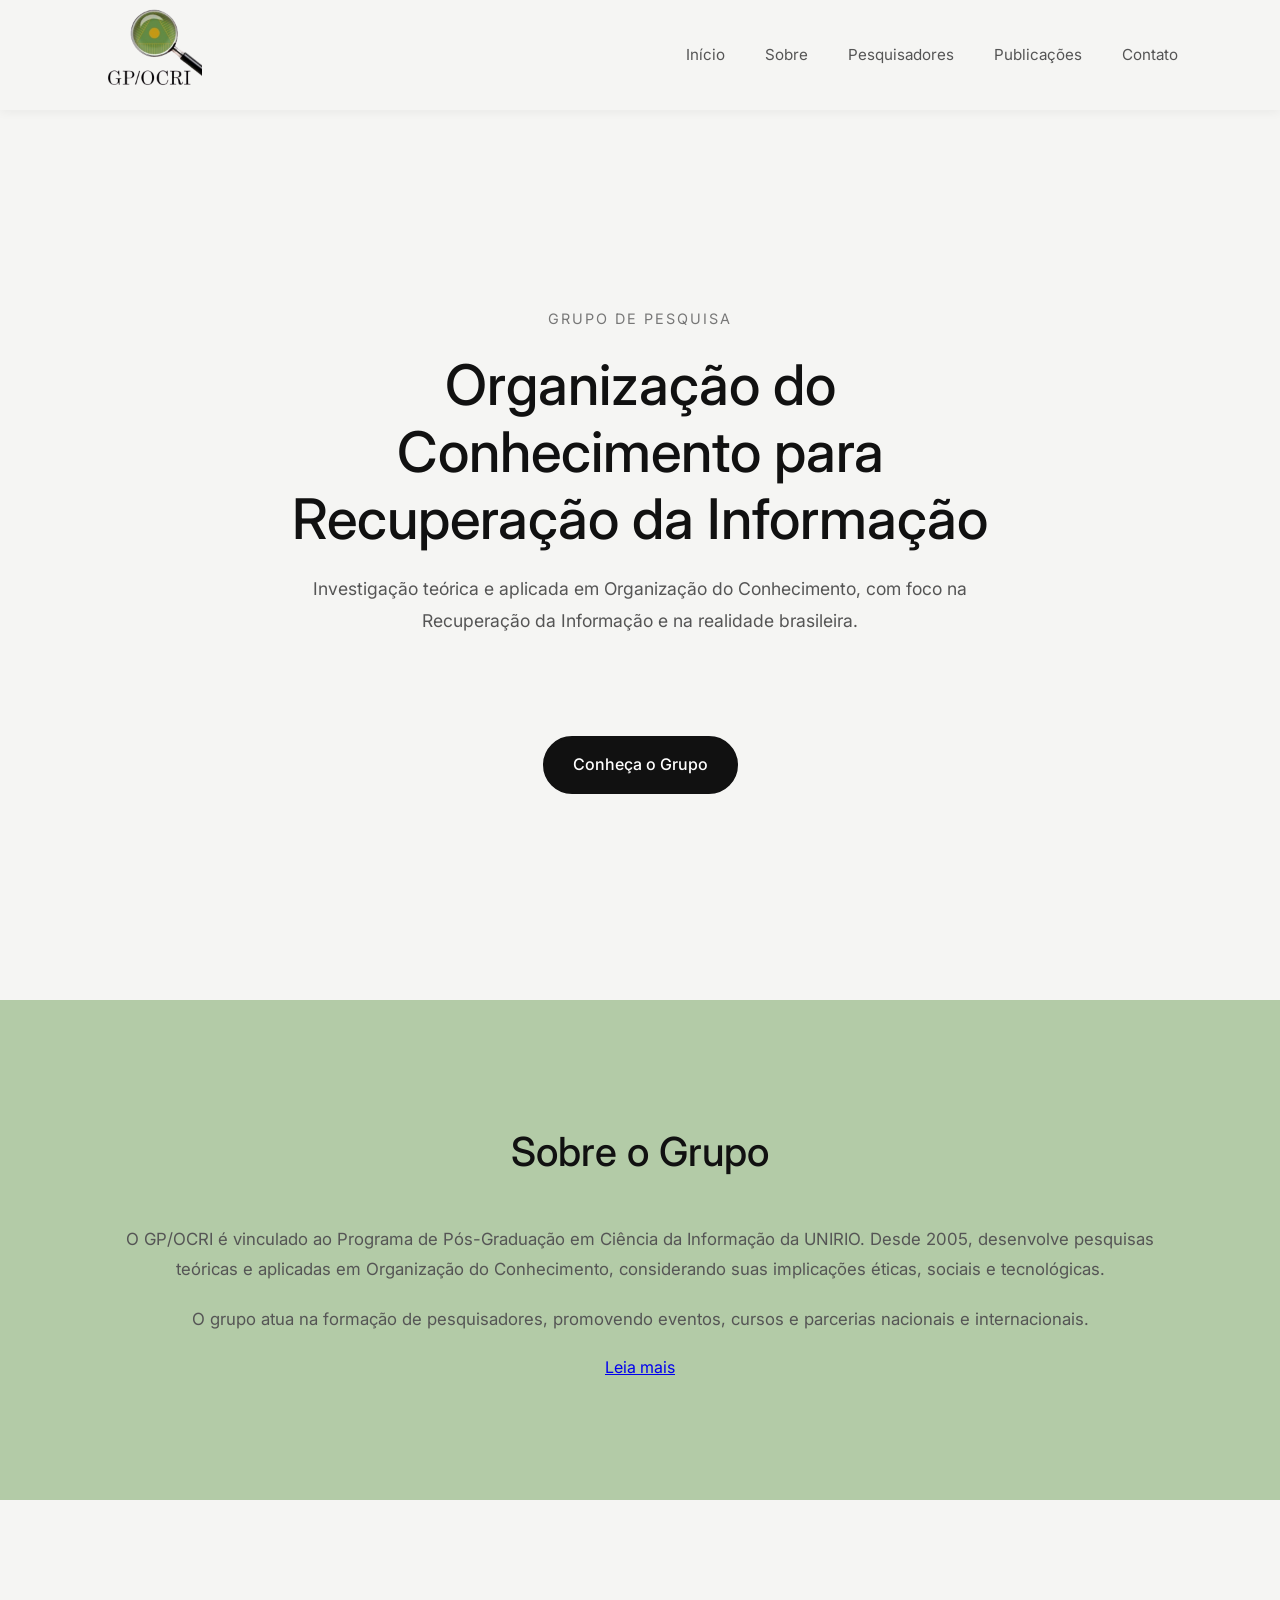
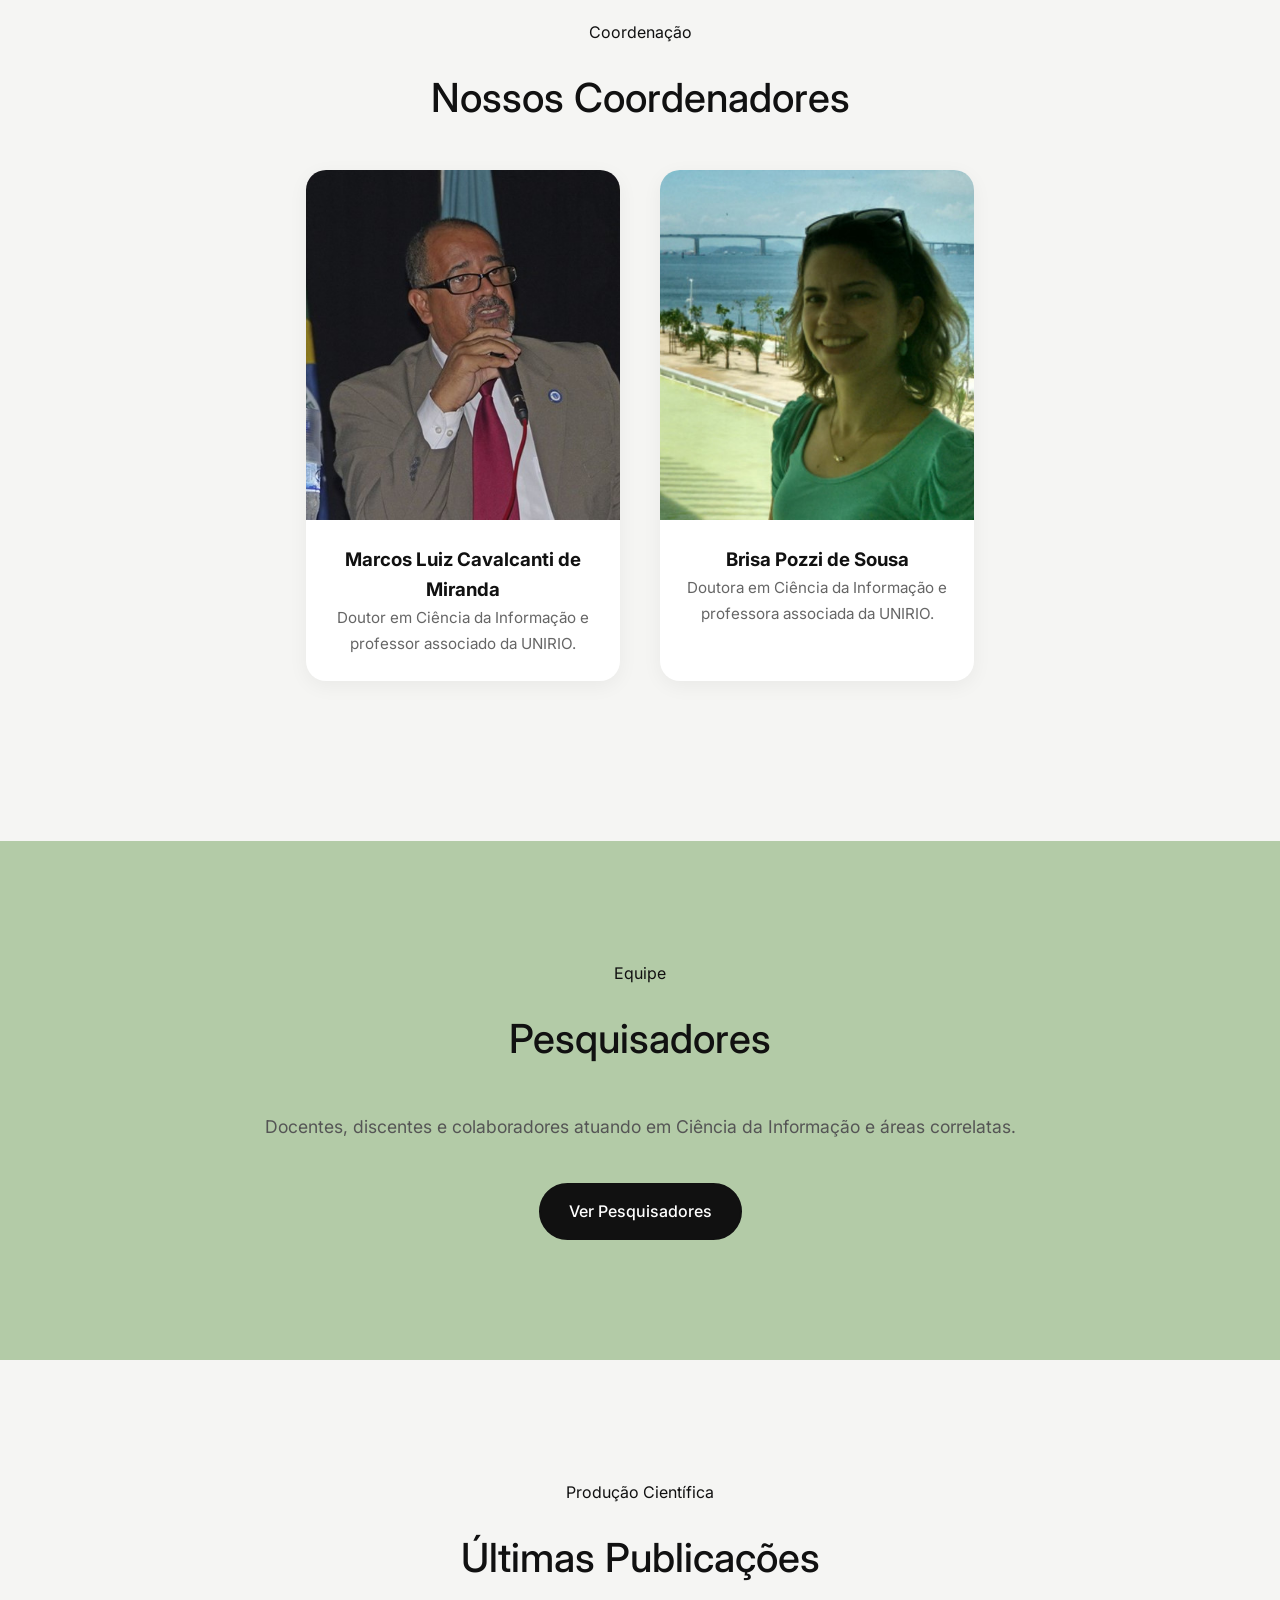
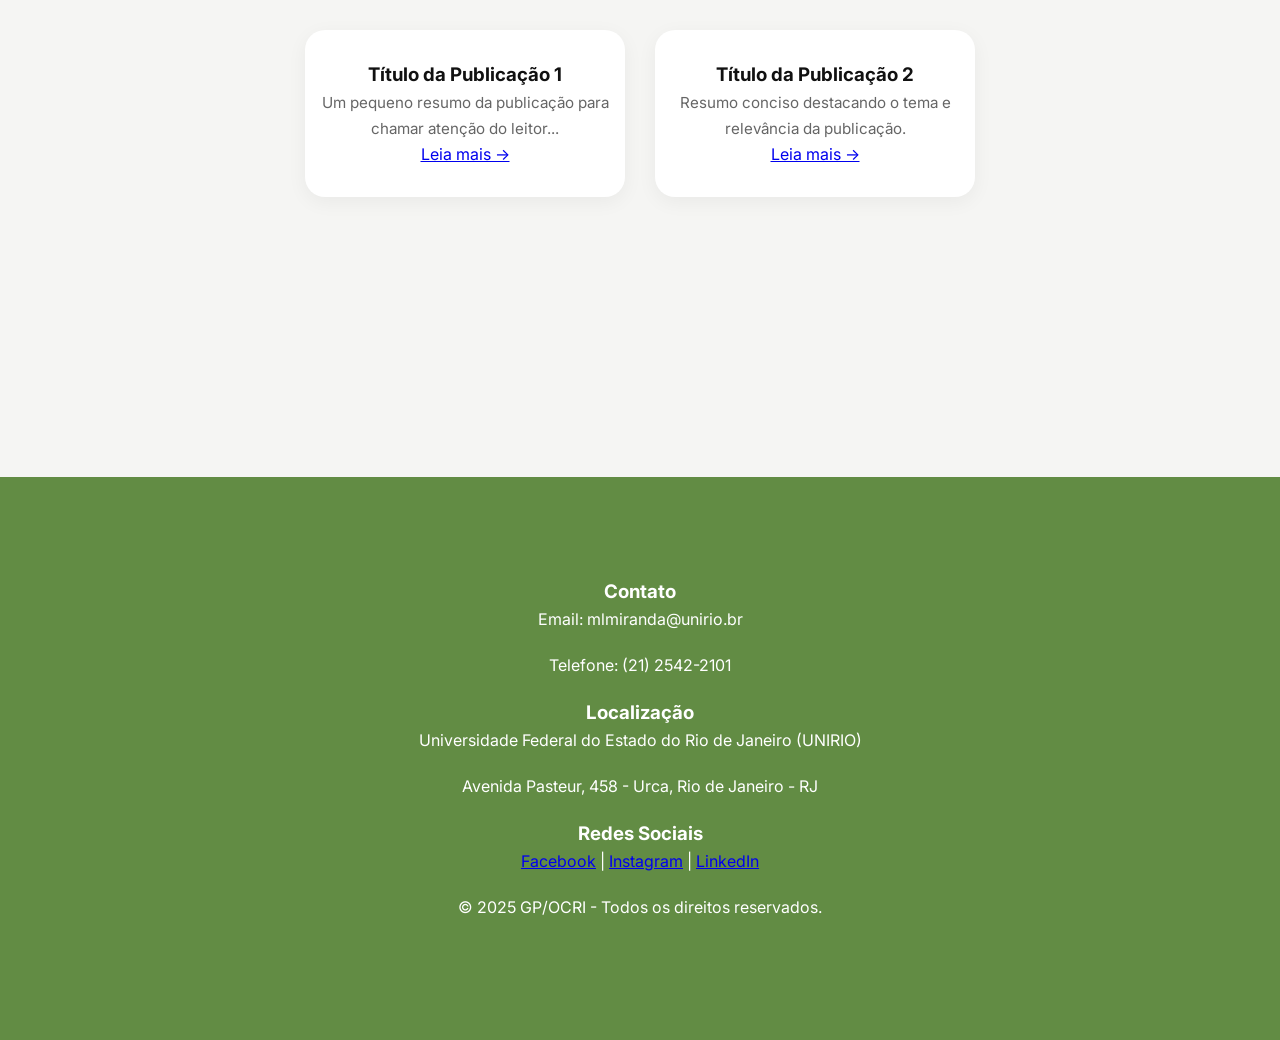
==== index.html @ c316f6b0 "Initial commit" ====
<!DOCTYPE html>
<html lang="pt-br">
<head>
  <meta charset="UTF-8">
  <title>GP/OCRI</title>
  <meta name="viewport" content="width=device-width, initial-scale=1.0">

  <!-- Fonte moderna -->
  <link href="https://fonts.googleapis.com/css2?family=Inter:wght@300;400;500;600&display=swap" rel="stylesheet">
  
  <link rel="stylesheet" href="style.css">
</head>

<body>

<!-- HEADER DINÂMICO -->
<div id="header"></div>
<script>
  fetch("header.html")
    .then(response => response.text())
    .then(data => {
      document.getElementById("header").innerHTML = data;
    });
</script>

<!-- HERO SECTION -->
<section class="hero">
  <div class="hero-content">
    <span class="tag">Grupo de Pesquisa</span>
    <h1>
      Organização do Conhecimento para Recuperação da Informação
    </h1>
    <p>
      Investigação teórica e aplicada em Organização do Conhecimento, com foco na Recuperação da Informação e na realidade brasileira.
    </p>
    <a href="#sobre" class="btn-primary">Conheça o Grupo</a>
  </div>
</section>

<!-- SOBRE -->
<section id="sobre" class="sobre-section">
  <div class="container">
    <h2>Sobre o Grupo</h2>

    <p>
      O GP/OCRI é vinculado ao Programa de Pós-Graduação em Ciência da Informação da UNIRIO.
      Desde 2005, desenvolve pesquisas teóricas e aplicadas em Organização do Conhecimento,
      considerando suas implicações éticas, sociais e tecnológicas.
    </p>

    <p>
      O grupo atua na formação de pesquisadores, promovendo eventos,
      cursos e parcerias nacionais e internacionais.
    </p>

    <a href="sobre.html" class="btn-secondary">Leia mais</a>
  </div>
</section>

<!-- COORDENADORES -->
<section class="equipe-section">
  <div class="section-header">
    <span class="tag">Coordenação</span>
    <h2>Nossos Coordenadores</h2>
  </div>

  <div class="container-cards">

    <div class="card">
      <img src="imagens/profmarcos.jpg" alt="Marcos Luiz Cavalcanti de Miranda">
      <div class="info">
        <h3>Marcos Luiz Cavalcanti de Miranda</h3>
        <p>Doutor em Ciência da Informação e professor associado da UNIRIO.</p>
      </div>
    </div>

    <div class="card">
      <img src="imagens/profbrisa.jpg" alt="Brisa Pozzi de Sousa">
      <div class="info">
        <h3>Brisa Pozzi de Sousa</h3>
        <p>Doutora em Ciência da Informação e professora associada da UNIRIO.</p>
      </div>
    </div>

  </div>
</section>

<!-- PESQUISADORES -->
<section class="pesquisadores-section">
  <div class="container">
    <span class="tag">Equipe</span>
    <h2>Pesquisadores</h2>
    <p>
      Docentes, discentes e colaboradores atuando em Ciência da Informação
      e áreas correlatas.
    </p>

    <a href="pesquisadores.html" class="btn-primary">Ver Pesquisadores</a>
  </div>
</section>

<!-- PUBLICAÇÕES -->
<section class="publicacao-section">
  <div class="section-header">
    <span class="tag">Produção Científica</span>
    <h2>Últimas Publicações</h2>
  </div>
        
  <div class="publicacao-grid">
      <article class="card">
      <h3>Título da Publicação 1</h3>
      <p>Um pequeno resumo da publicação para chamar atenção do leitor...</p>
      <a href="publicacoes/publicacao1.html">Leia mais →</a>
    </article>

    <article class="card">
      <h3>Título da Publicação 2</h3>
      <p>Resumo conciso destacando o tema e relevância da publicação.</p>
      <a href="publicacoes/publicacao2.html">Leia mais →</a>
    </article>

  </div>
</section>

<!-- BOTÃO VOLTAR AO TOPO -->
<button id="btnTopo">↑</button>

<script>
  const btnTopo = document.getElementById("btnTopo");

  window.addEventListener("scroll", () => {
    if (window.scrollY > 200) {
      btnTopo.style.opacity = "1";
    } else {
      btnTopo.style.opacity = "0";
    }
  });

  btnTopo.addEventListener("click", () => {
    window.scrollTo({ top: 0, behavior: 'smooth' });
  });
</script>

<!-- FOOTER DINÂMICO -->
<div id="footer"></div>
<script>
  fetch("footer.html")
    .then(response => response.text())
    .then(data => {
      document.getElementById("footer").innerHTML = data;
    });
</script>

</body>
</html>
---- style.css ----
/* ========================================
   VARIÁVEIS CSS - CORES E TAMANHOS
   Funcionalidade: Define valores reutilizáveis em todo o CSS
   Vantagem: Trocar cores/tamanhos uma vez afeta todo o site
   ======================================== */
:root {
  /* --color-*: Variáveis de cor para textos, backgrounds e elementos */
  --color-primary: #111;
  --color-primary-hover: #333;
  --color-text: #111;
  --color-text-secondary: #555;
  --color-text-tertiary: #777;
  --color-background: #f5f5f3;
  --color-white: #fff;
  --color-card-text: #666;
  
  /* --spacing-*: Variáveis de espaçamento (padding, margin, gap) */
  --spacing-xs: 10px;
  --spacing-sm: 20px;
  --spacing-md: 40px;
  --spacing-lg: 100px;
  --spacing-xl: 120px;
  
  /* --transition-*: Durações de animação para efeitos hover/transição */
  --transition: 0.3s ease;
  --transition-long: 0.4s ease;
}

/* ========================================
   RESET E BASE
   Funcionalidade: Remove espaçamentos padrão do navegador e define
   font/cores globais para todo o site
   ======================================== */
* {
  /* remove margin e padding padrão de todos os elementos */
  margin: 0;
  padding: 0;
  /* box-sizing: inclui padding/border no tamanho total do elemento */
  box-sizing: border-box;
}

html {
  /* scroll-behavior: smooth - rolagem suave ao clicar em links âncora (#) */
  scroll-behavior: smooth;
}

body {
  /* font-family: fonte principal com fallbacks caso não carregue */
  font-family: 'Inter', -apple-system, BlinkMacSystemFont, 'Segoe UI', sans-serif;
  background: var(--color-background);
  color: var(--color-text);
  /* line-height: espaço entre linhas de texto */
  line-height: 1.6;
  /* padding-top: espaço no topo para não ficar coberto pelo header fixo */
  padding-top: 100px;
}

/* ========================================
   HEADER E NAVEGAÇÃO
   Referência no HTML: <header class="header"> em header.html
   Funcionalidade: Barra fixa no topo com logo e menu de navegação
   ======================================== */
.header {
  /* width: 100% - ocupa toda a largura */
  width: 100%;
  padding: 30px 8%;
  /* position: fixed - fica fixo mesmo ao rolar a página */
  position: fixed;
  top: 0;
  left: 0;
  /* z-index: 1000 - fica acima de outros elementos */
  z-index: 1000;
  background: var(--color-background);
  /* box-shadow: sombra sutil que separa o header do conteúdo */
  box-shadow: 0 2px 10px rgba(0, 0, 0, 0.05);
}

/* .nav-container: Container que organiza logo e menu lado a lado
   Referência no HTML: <div class="nav-container">
   Funcionalidade: Usa flexbox para alinhar horizontalmente */
.nav-container {
  display: flex;
  /* justify-content: space-between - logo à esquerda, menu à direita */
  justify-content: space-between;
  /* align-items: center - alinha verticalmente no meio */
  align-items: center;
  max-width: 1400px;
  margin: 0 auto;
}

/* .logo: Estilo da logo/imagem
   Referência no HTML: <a href="index.html" class="logo">
   Funcionalidade: Container para a imagem, alinha-a verticalmente */
.logo {
  display: flex;
  align-items: center;
  height: 50px;
  transition: var(--transition);
}

/* .logo img: Estilo da imagem dentro da logo
   Funcionalidade: Define tamanho da imagem e como ela se comporta */
.logo img {
  /* width: 100px - tamanho da imagem */
  width: 100px;
  /* height: auto - mantém proporção original */
  height: auto;
  display: block;
}

/* .logo:hover img: Efeito ao passar mouse na logo
   Funcionalidade: Logo fica levemente transparente como feedback visual */
.logo:hover img {
  opacity: 0.8;
}

/* .nav-menu: Menu de navegação
   Referência no HTML: <nav class="nav-menu">
   Funcionalidade: Lista de links alinhados horizontalmente */
.nav-menu {
  display: flex;
  /* gap: espaço entre os links */
  gap: var(--spacing-md);
  list-style: none;
}

/* .nav-menu a: Links do menu
   Funcionalidade: Estilo dos itens de navegação (Início, Sobre, etc) */
.nav-menu a {
  text-decoration: none;
  color: var(--color-text-secondary);
  font-size: 0.95rem;
  font-weight: 400;
  /* position: relative - necessário para ::after funcionar */
  position: relative;
  transition: var(--transition);
}

/* .nav-menu a:hover: Efeito ao passar mouse nos links
   Funcionalidade: Link fica mais escuro */
.nav-menu a:hover {
  color: var(--color-text);
}

/* .nav-menu a::after: Linha animada embaixo dos links
   Funcionalidade: Cria efeito de sublinhado que cresce ao hover */
.nav-menu a::after {
  /* content: "" - elemento pseudo criado pelo CSS */
  content: "";
  position: absolute;
  /* width: 0% - começa invisível */
  width: 0%;
  height: 2px;
  left: 0;
  bottom: -5px;
  background: var(--color-primary);
  transition: var(--transition);
}

/* Quando hovear, a linha ::after cresce de 0% para 100%
   Funcionalidade: Animação suave do sublinhado */
.nav-menu a:hover::after {
  width: 100%;
}

/* ========================================
   SEÇÃO HERO
   Referência no HTML: <section class="hero"> em index.html
   Funcionalidade: Grande seção introdutória com título, subtítulo e botão
   Visual: Altura total da janela (100vh), centraliza verticalmente
   ======================================== */
.hero {
  /* height: 100vh - ocupa altura total da janela */
  height: 100vh;
  display: flex;
  /* align-items: center - centraliza verticalmente o conteúdo */
  align-items: center;
  /* justify-content: center - centraliza horizontalmente o conteúdo */
  justify-content: center;
  padding: 0 8%;
  transition: opacity 1s ease, transform 1s ease;
}

/* .hero-content: Container do conteúdo (título + texto + botão)
   Funcionalidade: Limita largura máxima e adiciona animação */
.hero-content {
  max-width: 700px;
  /* animation: fadeInUp - aplica animação definida no fim do arquivo */
  animation: fadeInUp 0.8s ease;
  /* text-align: center - centraliza título, texto e botão */
  text-align: center;
  margin: 0 auto;
}

/* .hero .tag: Tag/label acima do título ("Grupo de Pesquisa")
   Funcionalidade: Pequeno texto descritivo em maiúsculas */
.hero .tag {
  font-size: 0.9rem;
  /* letter-spacing: aumenta espaço entre letras */
  letter-spacing: 2px;
  text-transform: uppercase;
  color: var(--color-text-tertiary);
  margin-bottom: var(--spacing-sm);
}

/* .hero h1: Título principal da página
   Funcionalidade: Texto grande e impactante que apresenta o site */
.hero h1 {
  font-size: 3.5rem;
  font-weight: 500;
  margin: var(--spacing-sm) 0;
  /* line-height: 1.2 - diminui espaço entre linhas em títulos grandes */
  line-height: 1.2;
  color: var(--color-text);
  align-self: center;
  text-align: center;
}

/* .hero p: Parágrafo descritivo
   Funcionalidade: Texto de descrição com tamanho e espaçamento legível */
.hero p {
  font-size: 1.1rem;
  color: var(--color-text-secondary);
  margin-bottom: var(--spacing-lg);
  line-height: 1.8;
}

/* ========================================
   BOTÕES
   Referência no HTML: <a href="#" class="btn-primary">
   Funcionalidade: Botões reutilizáveis com efeitos hover e ativos
   Uso: Botões de chamada para ação em várias seções do site
   ======================================== */
.btn-primary {
  /* display: inline-block - permite padding/width em um elemento inline */
  display: inline-block;
  text-decoration: none;
  padding: 14px 28px;
  background: var(--color-primary);
  color: var(--color-white);
  border-radius: 40px;
  /* border: contorno do botão na mesma cor de fundo */
  border: 2px solid var(--color-primary);
  transition: all var(--transition);
  font-weight: 500;
  /* cursor: pointer - muda o cursor para mão ao passar */
  cursor: pointer;
}

/* .btn-primary:hover: Efeito ao passar mouse
   Funcionalidade: Botão fica mais escuro, sobe e ganha sombra */
.btn-primary:hover {
  background: var(--color-primary-hover);
  border-color: var(--color-primary-hover);
  /* transform: translateY(-2px) - sobe 2 pixels */
  transform: translateY(-2px);
  box-shadow: 0 10px 20px rgba(0, 0, 0, 0.1);
}

/* .btn-primary:active: Efeito ao clicar
   Funcionalidade: Botão volta ao posição normal (feedback de clique) */
.btn-primary:active {
  transform: translateY(0);
}

/* ========================================
  BOTÃO PARA O TOPO
  Referência no HTML: <a href="#" class="btnTopo">
   ======================================== */

#btnTopo {
  position: fixed;
  bottom: 20px;
  right: 20px;
  z-index: 1000;
  font-size: 24px;
  padding: 10px 15px;
  background-color: #b3cba7;
  color: white;
  border: none;
  border-radius: 50%;
  cursor: pointer;
}
#btnTopo:hover {
  background-color: #a0b890;
}



/* ========================================
   SEÇÃO SOBRE
   Referência no HTML: <section id="sobre" class="sobre-section">
   Funcionalidade: Seção com informações sobre o grupo de pesquisa
   Visual: Texto centralizado em coluna única com largura máxima
   ======================================== */
.sobre-section {
  /* padding: espaçamento interno grande */
  padding: var(--spacing-xl) 8%;
  /* max-width: 900px - limita largura para melhor leitura */
  margin: 0 auto;
  /* text-align: center - centraliza todo conteúdo */
  text-align: center;
  background: #b3cba7;
}

/* .sobre-section h2: Título da seção
   Funcionalidade: Apresenta o título "Sobre o Grupo" */
.sobre-section h2 {
  font-size: 2.5rem;
  margin-bottom: var(--spacing-md);
  font-weight: 500;
  color: var(--color-text);
}

/* .sobre-section p: Parágrafos de texto
   Funcionalidade: Textos informativos com boa legibilidade */
.sobre-section p {
  font-size: 1.05rem;
  margin-bottom: var(--spacing-sm);
  color: var(--color-text-secondary);
  /* line-height: 1.8 - bastante espaço entre linhas para ler confortavelmente */
  line-height: 1.8;
}

/* ========================================
   CARDS (Coordenadores)
   Referência no HTML: <div class="container-cards"> com <div class="card">
   Funcionalidade: Exibe cards com imagem, nome e descrição dos coordenadores
   Visual: Grid responsivo que se adapta para múltiplas colunas
   ======================================== */
.container-cards {
  /* display: grid - cria layout de grade responsiva */
  display: grid;
  /* grid-template-columns: auto-fit, minmax(280px, 1fr)
     Cria colunas que crescem/diminuem mantendo mínimo de 280px
     Exemplo: 3 cards em desktop, 1 em mobile */
  grid-template-columns: repeat(auto-fit, minmax(280px, 1fr));
  /* gap: espaço entre os cards */
  gap: var(--spacing-md);
  padding: var(--spacing-md) 8%;
  /* max-width: limita largura do container para melhor proporção */
  max-width: 1000px;
  /* margin: 0 auto - centraliza o container na página */
  margin: 0 auto;
}

/* .card: Estilo individual de cada card
   Funcionalidade: Container para imagem + informações de cada coordenador */
.card {
  background: var(--color-white);
  border-radius: 20px;
  /* overflow: hidden - garante que imagem não sai do border-radius */
  overflow: hidden;
  transition: var(--transition-long);
  box-shadow: 0 5px 20px rgba(0, 0, 0, 0.05);
}

/* .card img: Imagem dentro do card
   Funcionalidade: Foto do coordenador com altura fixa */
.card img {
  width: 100%;
  height: 350px;
  /* object-fit: cover - cobre o espaço mantendo proporção (recorta se necessário) */
  object-fit: cover;
  display: block;
  transition: transform var(--transition-long);
}

/* .card .info: Container de texto no card
   Funcionalidade: Nome e descrição abaixo da imagem */
.card .info {
  padding: 25px;
}

/* .card h2: Título/nome do coordenador
   Funcionalidade: Nome em destaque */
.card h2 {
  font-size: 1.3rem;
  margin-bottom: 10px;
  color: var(--color-text);
}

/* .card p: Descrição do coordenador
   Funcionalidade: Breve texto sobre o coordenador */
.card p {
  font-size: 0.95rem;
  color: var(--color-card-text);
  line-height: 1.7;
}

/* .card:hover: Efeito ao passar mouse
   Funcionalidade: Card sobe e ganha mais sombra para destaque */
.card:hover {
  /* transform: translateY(-10px) - sobe 10 pixels */
  transform: translateY(-10px);
  box-shadow: 0 15px 40px rgba(0, 0, 0, 0.1);
}

/* .card:hover img: Efeito da imagem ao hover
   Funcionalidade: Imagem cresce um pouco (zoom) quando card é hoverado */
.card:hover img {
  transform: scale(1.05);
}

/* ========================================
   SEÇÃO COORDENADORES
   Referência no HTML: <section class="equipe-section">
   Funcionalidade: Contém os cards de coordenadores com títulos 
   centralizados e bem espaçados
   ======================================== */
.equipe-section {
  /* padding: espaçamento interno (topo/baixo e esquerda/direita) */
  padding: var(--spacing-xl) 8%;
  /* text-align: center - centraliza seção inteira */
  text-align: center;
  /* max-width e margin para centralizar o container */
  max-width: 1000px;
  margin: 0 auto;
}

/* .section-header: Estilo para cabeçalho das seções (título + tag)
   Funcionalidade: Centraliza e organiza visualmente o título e tag */
.section-header {
  /* text-align: center - alinha todos os elementos filhos ao centro */
  text-align: center;
  /* margin-bottom: espaço abaixo do cabeçalho antes dos cards */
  margin-bottom: 30px auto;
}

/* tag dentro de .section-header
   Funcionalidade: Tag aparece em bloco próprio acima do título */
.section-header .tag {
  /* display: block - faz a tag ocupar a linha inteira */
  display: block;
  margin-bottom: var(--spacing-sm);
}

/* h2 dentro de .section-header
   Funcionalidade: Estilo do título principal das seções */
.section-header h2 {
  font-size: 2.5rem;
  font-weight: 500;
  color: var(--color-text);
}

/* ========================================
   SEÇÃO PESQUISADORES - DESTAQUE
   Referência no HTML: <section class="pesquisadores-section">
   Funcionalidade: Seção com fundo gradiente diferenciado para destacar
   a área de pesquisadores com visual distinto do resto da página
   ======================================== */
.pesquisadores-section {
  /* padding: espaçamento interno */
  padding: var(--spacing-xl) 8%;
  /* background: gradiente linear de 135 graus (diagonal) com tons de cinza
     Cria profundidade visual e destaca a seção */
  background: #b3cba7;
  /* border-radius: cantos arredondados para aspecto moderno */
}

/* .container dentro de .pesquisadores-section
   Funcionalidade: Centraliza todo o conteúdo da seção */
.pesquisadores-section .container {
  /* text-align: center - alinha titulo, tag e texto ao centro */
  text-align: center;
}

/* h2 dentro de .pesquisadores-section
   Funcionalidade: Estilo do título "Pesquisadores" */
.pesquisadores-section h2 {
  font-size: 2.5rem;
  font-weight: 500;
  color: var(--color-text);
  margin-bottom: var(--spacing-md);
}

/* p dentro de .pesquisadores-section
   Funcionalidade: Descrição/parágrafo da seção de pesquisadores */
.pesquisadores-section p {
  font-size: 1.1rem;
  color: var(--color-text-secondary);
  margin-bottom: var(--spacing-md);
  line-height: 1.8;
}

/* tag dentro de .pesquisadores-section
   Funcionalidade: Label/etiqueta "Equipe" aparece como bloco antes do título */
.pesquisadores-section .tag {
  display: block;
  margin-bottom: var(--spacing-sm);
}


/* Seção de publicações pode ser estilizada de forma similar à de pesquisadores, 
   com variações de cores e espaçamentos para criar hierarquia visual */
.publicacao-section {
  padding: var(--spacing-xl) 12%;
  max-width: 1000px;
  margin: 0 auto;
  text-align: center;
}

.publicacao-grid {
  margin: 60px auto; /*centraliza */
  display: flex;
  flex-wrap: wrap;
  gap: 30px;
  justify-content: center;
  margin-top: 40px;
}

.publicacao-grid .card {
  width: 320px;
  padding: 30px 0;
}

/* ========================================
   RODAPÉ
   Referência no HTML: <footer> em footer.html
   Funcionalidade: Seção final com informações de contato e direitos
   Visual: Fundo escuro contrastando com o resto da página
   ======================================== */
footer {
  background: #628c44;
  color: var(--color-white);
  padding: var(--spacing-lg) 8%;
  /* text-align: center - centraliza todo conteúdo do footer */
  text-align: center;
  margin-top: var(--spacing-lg);
}

/* footer p: Parágrafos do footer
   Funcionalidade: Texto com informações de copyright e contato */
footer p {
  margin-bottom: var(--spacing-sm);
}

/* ========================================
   RESPONSIVIDADE - TABLETS (max-width: 768px)
   Funcionalidade: Ajusta o layout para telas menores sem quebrar visual
   Alterações: Fonts menores, grids com menos colunas, padding reduzido
   ======================================== */
@media (max-width: 768px) {
  /* Reduz padding do body pois header fica menor */
  body {
    padding-top: 80px;
  }

  .header {
    padding: 20px 5%;
  }

  .logo {
    font-size: 18px;
  }

  /* Reduz gap entre links do menu */
  .nav-menu {
    gap: var(--spacing-sm);
  }

  .nav-menu a {
    font-size: 0.85rem;
  }

  .hero {
    padding: 0 5%;
    height: auto;
    min-height: 100vh;
  }

  .hero-content {
    margin: var(--spacing-lg) 0;
  }

  /* Hero h1 fica menor em tablets */
  .hero h1 {
    font-size: 2.5rem;
  }

  .hero p {
    font-size: 1rem;
  }

  /* Grid de cards em tablets: 2 colunas em vez de 3 */
  .container-cards {
    grid-template-columns: repeat(auto-fit, minmax(200px, 1fr));
    gap: var(--spacing-md);
    padding: var(--spacing-lg) 5%;
  }

  /* Imagem do card menor */
  .card img {
    height: 250px;
  }

  .sobre-section {
    padding: var(--spacing-lg) 5%;
  }

  .sobre-section h2 {
    font-size: 2rem;
  }

  footer {
    padding: var(--spacing-lg) 5%;
  }
}

/* ========================================
   RESPONSIVIDADE - MOBILE (max-width: 480px)
   Funcionalidade: Otimiza layout para smartphones
   Alterações: Uma coluna, navegação em linha, fonts bem menores
   ======================================== */
@media (max-width: 480px) {
  .header {
    padding: 15px 4%;
  }

  /* Menu pode quebrar em múltiplas linhas */
  .nav-container {
    flex-wrap: wrap;
  }

  .nav-menu {
    width: 100%;
    gap: var(--spacing-sm);
    margin-top: var(--spacing-sm);
    flex-wrap: wrap;
  }

  .hero {
    padding: 0 4%;
  }

  /* Hero h1 bem menor em mobile */
  .hero h1 {
    font-size: 2rem;
  }

  .hero p {
    font-size: 0.95rem;
  }

  /* Grid de cards em mobile: 1 coluna apenas */
  .container-cards {
    grid-template-columns: 1fr;
    padding: var(--spacing-lg) 4%;
  }

  .card img {
    height: 200px;
  }

  .sobre-section {
    padding: var(--spacing-lg) 4%;
  }

  .sobre-section h2 {
    font-size: 1.75rem;
  }
}

/* ========================================
   ANIMAÇÕES
   Funcionalidade: Define movimentos e transições suaves
   Uso: Aplicadas em elementos via animation: [nome] [duração] [timing]
   ======================================== */

/* @keyframes fadeInUp: Animação de entrada suave
   Funcionalidade: Elemento aparece gradualmente enquanto sobe
   Uso: Aplicado em .hero-content para efeito de entrada elegante
   
   Explicação dos passos:
   - from (0%): Elemento invisível (opacity: 0) e 30px mais baixo
   - to (100%): Elemento visível (opacity: 1) na posição final
   - Duração: 0.8s (definida no .hero-content)
*/
@keyframes fadeInUp {
  from {
    /* opacity: 0 - invisível no início */
    opacity: 0;
    /* translateY(30px) - começa 30 pixels abaixo da posição final */
    transform: translateY(30px);
  }
  to {
    /* opacity: 1 - totalmente visível no final */
    opacity: 1;
    /* translateY(0) - volta à posição normal */
    transform: translateY(0);
  }
}
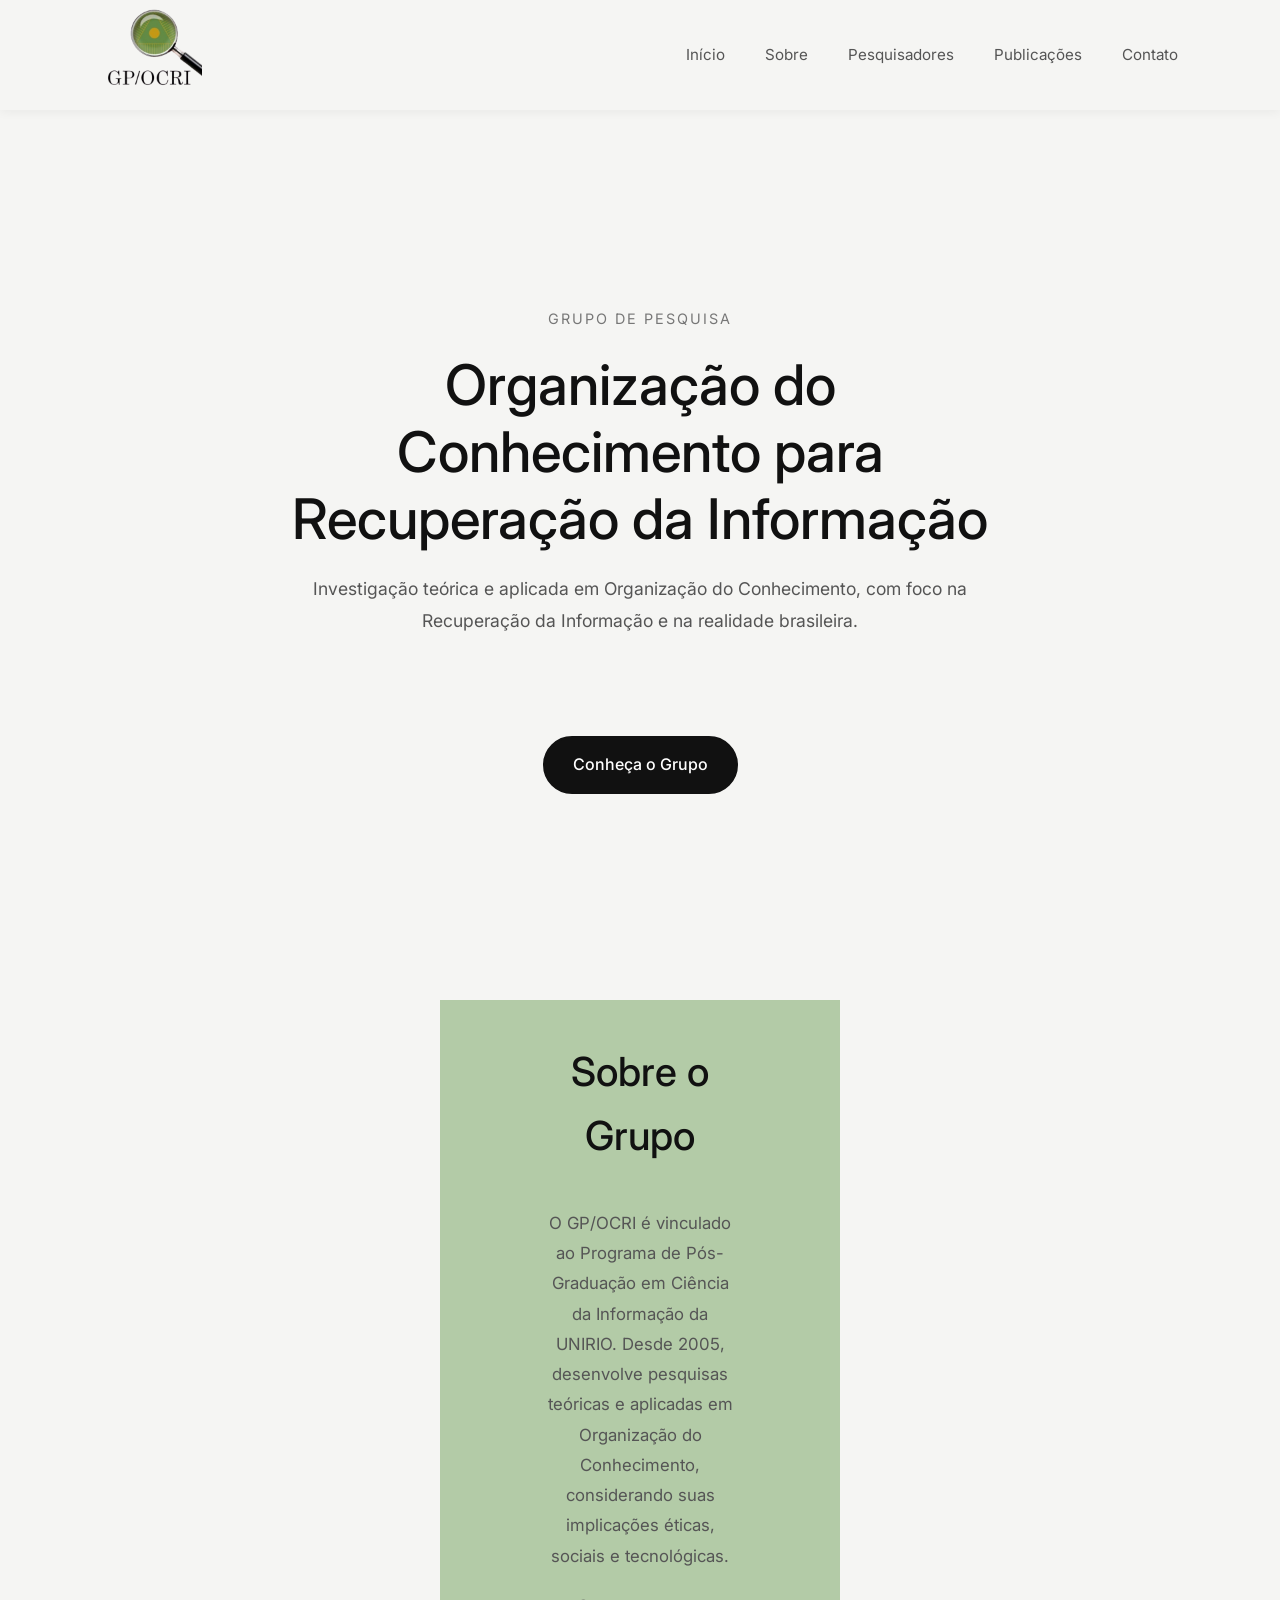
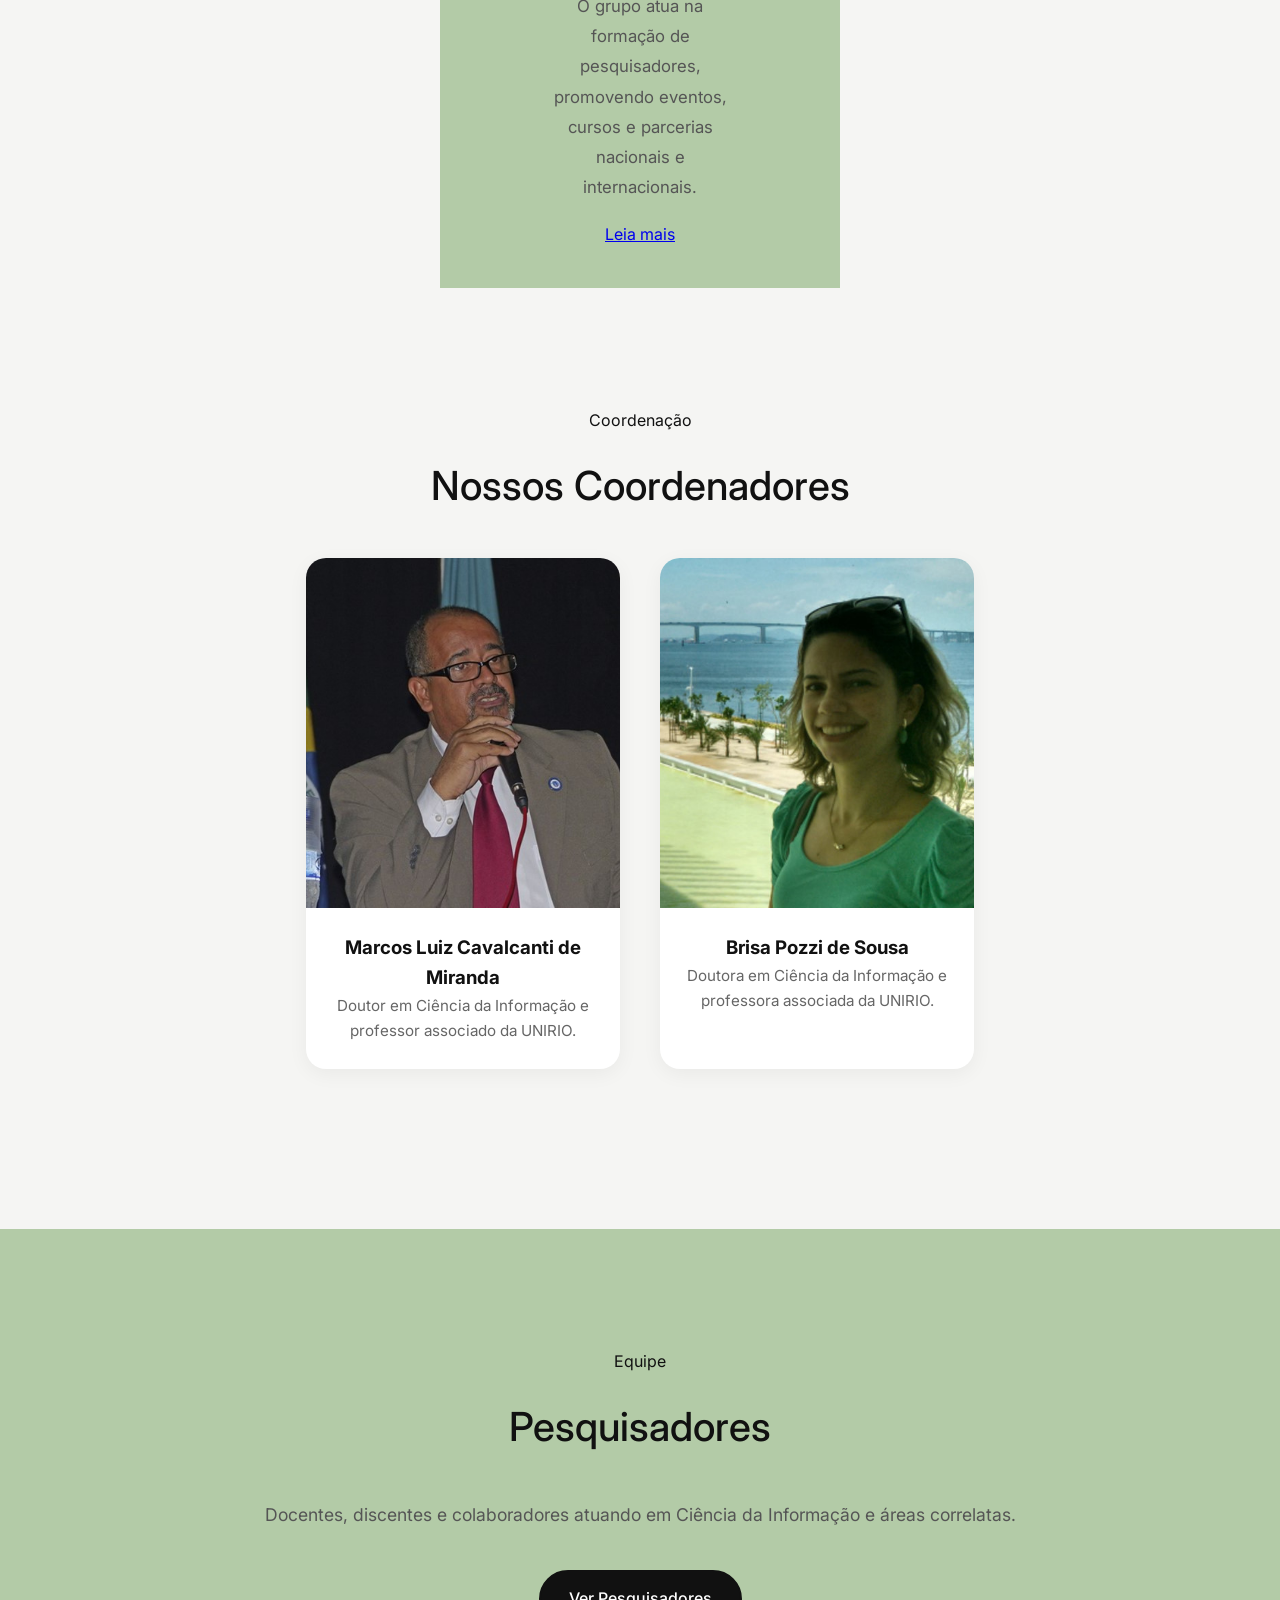
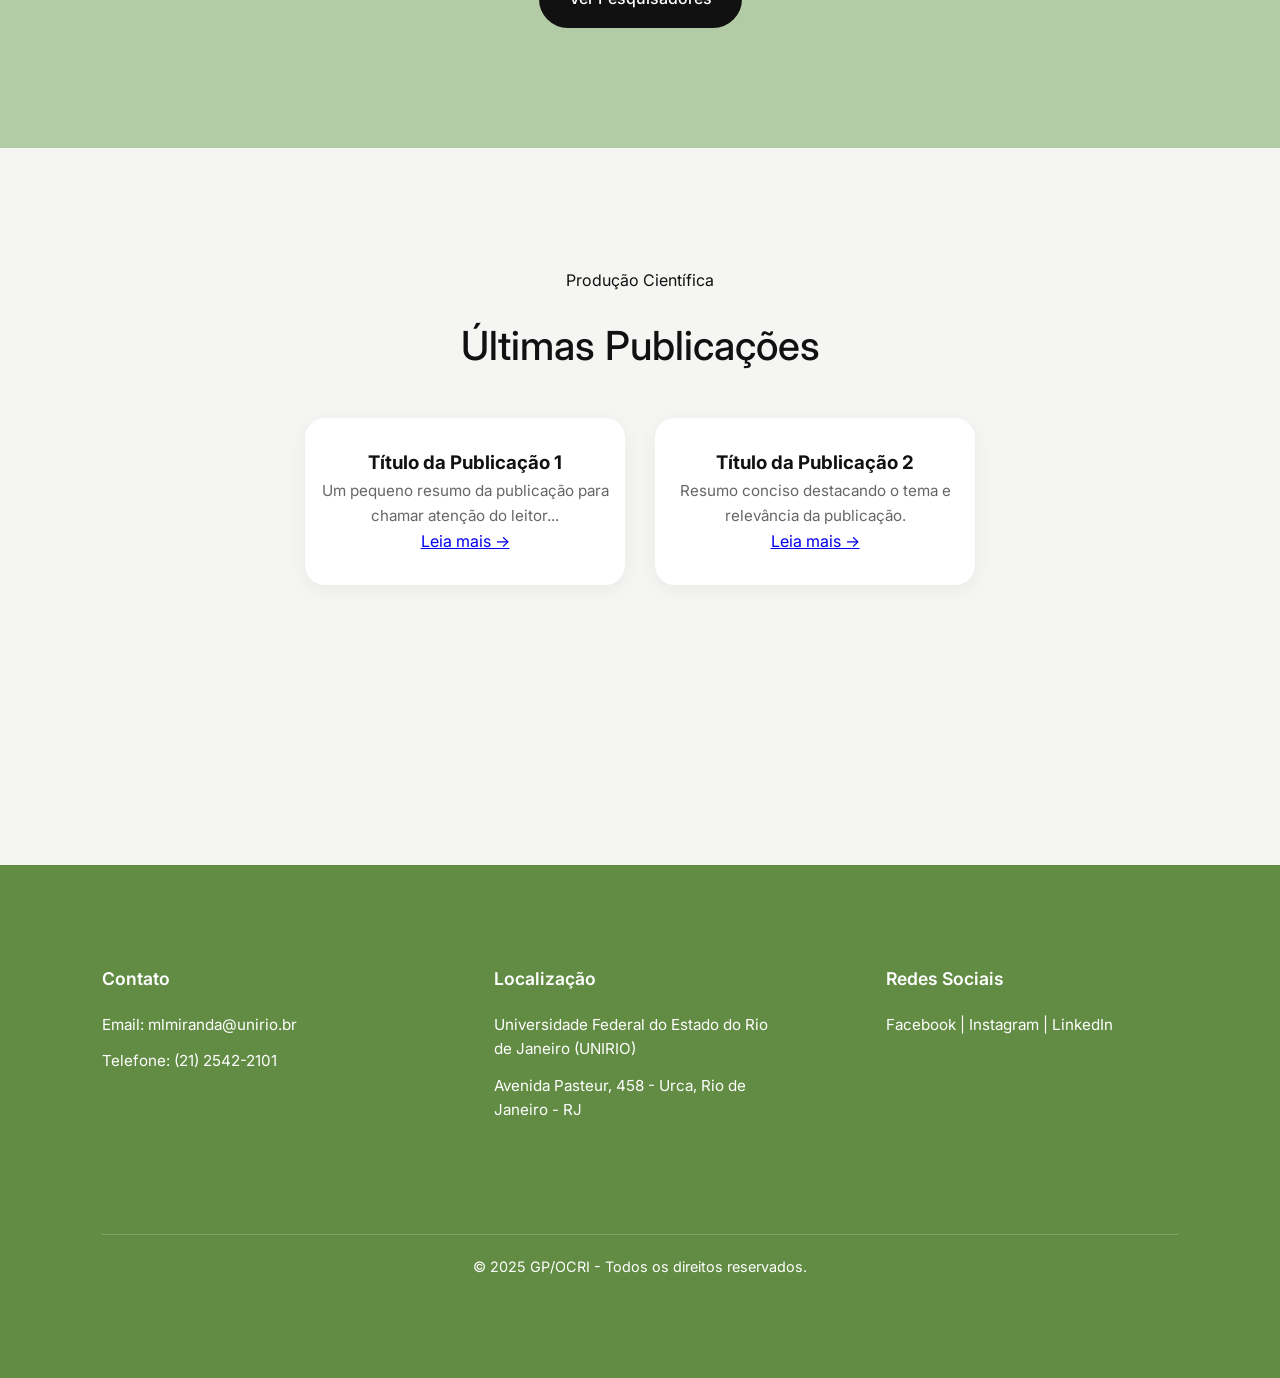
==== commit 40a74b0a: "Mudança no caminho de style e no footer Coloquei style dentro de uma pasta "estilos" e redirecionei " ====
--- a/index.html
+++ b/index.html
@@ -8,7 +8,7 @@
   <!-- Fonte moderna -->
   <link href="https://fonts.googleapis.com/css2?family=Inter:wght@300;400;500;600&display=swap" rel="stylesheet">
   
-  <link rel="stylesheet" href="style.css">
+  <link rel="stylesheet" href="estilos/style.css">
 </head>
 
 <body>
--- a/estilos/style.css
+++ b/estilos/style.css
@@ -0,0 +1,751 @@
+/* ========================================
+   VARIÁVEIS CSS - CORES E TAMANHOS
+   Funcionalidade: Define valores reutilizáveis em todo o CSS
+   Vantagem: Trocar cores/tamanhos uma vez afeta todo o site
+   ======================================== */
+:root {
+  /* --color-*: Variáveis de cor para textos, backgrounds e elementos */
+  --color-primary: #111;
+  --color-primary-hover: #333;
+  --color-text: #111;
+  --color-text-secondary: #555;
+  --color-text-tertiary: #777;
+  --color-background: #f5f5f3;
+  --color-white: #fff;
+  --color-card-text: #666;
+  
+  /* --spacing-*: Variáveis de espaçamento (padding, margin, gap) */
+  --spacing-xs: 10px;
+  --spacing-sm: 20px;
+  --spacing-md: 40px;
+  --spacing-lg: 100px;
+  --spacing-xl: 120px;
+  
+  /* --transition-*: Durações de animação para efeitos hover/transição */
+  --transition: 0.3s ease;
+  --transition-long: 0.4s ease;
+}
+
+/* ========================================
+   RESET E BASE
+   Funcionalidade: Remove espaçamentos padrão do navegador e define
+   font/cores globais para todo o site
+   ======================================== */
+* {
+  /* remove margin e padding padrão de todos os elementos */
+  margin: 0;
+  padding: 0;
+  /* box-sizing: inclui padding/border no tamanho total do elemento */
+  box-sizing: border-box;
+}
+
+html {
+  /* scroll-behavior: smooth - rolagem suave ao clicar em links âncora (#) */
+  scroll-behavior: smooth;
+}
+
+body {
+  /* font-family: fonte principal com fallbacks caso não carregue */
+  font-family: 'Inter', -apple-system, BlinkMacSystemFont, 'Segoe UI', sans-serif;
+  background: var(--color-background);
+  color: var(--color-text);
+  /* line-height: espaço entre linhas de texto */
+  line-height: 1.6;
+  /* padding-top: espaço no topo para não ficar coberto pelo header fixo */
+  padding-top: 100px;
+}
+
+/* ========================================
+   HEADER E NAVEGAÇÃO
+   Referência no HTML: <header class="header"> em header.html
+   Funcionalidade: Barra fixa no topo com logo e menu de navegação
+   ======================================== */
+.header {
+  /* width: 100% - ocupa toda a largura */
+  width: 100%;
+  padding: 30px 8%;
+  /* position: fixed - fica fixo mesmo ao rolar a página */
+  position: fixed;
+  top: 0;
+  left: 0;
+  /* z-index: 1000 - fica acima de outros elementos */
+  z-index: 1000;
+  background: var(--color-background);
+  /* box-shadow: sombra sutil que separa o header do conteúdo */
+  box-shadow: 0 2px 10px rgba(0, 0, 0, 0.05);
+}
+
+/* .nav-container: Container que organiza logo e menu lado a lado
+   Referência no HTML: <div class="nav-container">
+   Funcionalidade: Usa flexbox para alinhar horizontalmente */
+.nav-container {
+  display: flex;
+  /* justify-content: space-between - logo à esquerda, menu à direita */
+  justify-content: space-between;
+  /* align-items: center - alinha verticalmente no meio */
+  align-items: center;
+  max-width: 1400px;
+  margin: 0 auto;
+}
+
+/* .logo: Estilo da logo/imagem
+   Referência no HTML: <a href="index.html" class="logo">
+   Funcionalidade: Container para a imagem, alinha-a verticalmente */
+.logo {
+  display: flex;
+  align-items: center;
+  height: 50px;
+  transition: var(--transition);
+}
+
+/* .logo img: Estilo da imagem dentro da logo
+   Funcionalidade: Define tamanho da imagem e como ela se comporta */
+.logo img {
+  /* width: 100px - tamanho da imagem */
+  width: 100px;
+  /* height: auto - mantém proporção original */
+  height: auto;
+  display: block;
+}
+
+/* .logo:hover img: Efeito ao passar mouse na logo
+   Funcionalidade: Logo fica levemente transparente como feedback visual */
+.logo:hover img {
+  opacity: 0.8;
+}
+
+/* .nav-menu: Menu de navegação
+   Referência no HTML: <nav class="nav-menu">
+   Funcionalidade: Lista de links alinhados horizontalmente */
+.nav-menu {
+  display: flex;
+  /* gap: espaço entre os links */
+  gap: var(--spacing-md);
+  list-style: none;
+}
+
+/* .nav-menu a: Links do menu
+   Funcionalidade: Estilo dos itens de navegação (Início, Sobre, etc) */
+.nav-menu a {
+  text-decoration: none;
+  color: var(--color-text-secondary);
+  font-size: 0.95rem;
+  font-weight: 400;
+  /* position: relative - necessário para ::after funcionar */
+  position: relative;
+  transition: var(--transition);
+}
+
+/* .nav-menu a:hover: Efeito ao passar mouse nos links
+   Funcionalidade: Link fica mais escuro */
+.nav-menu a:hover {
+  color: var(--color-text);
+}
+
+/* .nav-menu a::after: Linha animada embaixo dos links
+   Funcionalidade: Cria efeito de sublinhado que cresce ao hover */
+.nav-menu a::after {
+  /* content: "" - elemento pseudo criado pelo CSS */
+  content: "";
+  position: absolute;
+  /* width: 0% - começa invisível */
+  width: 0%;
+  height: 2px;
+  left: 0;
+  bottom: -5px;
+  background: var(--color-primary);
+  transition: var(--transition);
+}
+
+/* Quando hovear, a linha ::after cresce de 0% para 100%
+   Funcionalidade: Animação suave do sublinhado */
+.nav-menu a:hover::after {
+  width: 100%;
+}
+
+/* ========================================
+   SEÇÃO HERO
+   Referência no HTML: <section class="hero"> em index.html
+   Funcionalidade: Grande seção introdutória com título, subtítulo e botão
+   Visual: Altura total da janela (100vh), centraliza verticalmente
+   ======================================== */
+.hero {
+  /* height: 100vh - ocupa altura total da janela */
+  height: 100vh;
+  display: flex;
+  /* align-items: center - centraliza verticalmente o conteúdo */
+  align-items: center;
+  /* justify-content: center - centraliza horizontalmente o conteúdo */
+  justify-content: center;
+  padding: 0 8%;
+  transition: opacity 1s ease, transform 1s ease;
+}
+
+/* .hero-content: Container do conteúdo (título + texto + botão)
+   Funcionalidade: Limita largura máxima e adiciona animação */
+.hero-content {
+  max-width: 700px;
+  /* animation: fadeInUp - aplica animação definida no fim do arquivo */
+  animation: fadeInUp 0.8s ease;
+  /* text-align: center - centraliza título, texto e botão */
+  text-align: center;
+  margin: 0 auto;
+}
+
+/* .hero .tag: Tag/label acima do título ("Grupo de Pesquisa")
+   Funcionalidade: Pequeno texto descritivo em maiúsculas */
+.hero .tag {
+  font-size: 0.9rem;
+  /* letter-spacing: aumenta espaço entre letras */
+  letter-spacing: 2px;
+  text-transform: uppercase;
+  color: var(--color-text-tertiary);
+  margin-bottom: var(--spacing-sm);
+}
+
+/* .hero h1: Título principal da página
+   Funcionalidade: Texto grande e impactante que apresenta o site */
+.hero h1 {
+  font-size: 3.5rem;
+  font-weight: 500;
+  margin: var(--spacing-sm) 0;
+  /* line-height: 1.2 - diminui espaço entre linhas em títulos grandes */
+  line-height: 1.2;
+  color: var(--color-text);
+  align-self: center;
+  text-align: center;
+}
+
+/* .hero p: Parágrafo descritivo
+   Funcionalidade: Texto de descrição com tamanho e espaçamento legível */
+.hero p {
+  font-size: 1.1rem;
+  color: var(--color-text-secondary);
+  margin-bottom: var(--spacing-lg);
+  line-height: 1.8;
+}
+
+/* ========================================
+   BOTÕES
+   Referência no HTML: <a href="#" class="btn-primary">
+   Funcionalidade: Botões reutilizáveis com efeitos hover e ativos
+   Uso: Botões de chamada para ação em várias seções do site
+   ======================================== */
+.btn-primary {
+  /* display: inline-block - permite padding/width em um elemento inline */
+  display: inline-block;
+  text-decoration: none;
+  padding: 14px 28px;
+  background: var(--color-primary);
+  color: var(--color-white);
+  border-radius: 40px;
+  /* border: contorno do botão na mesma cor de fundo */
+  border: 2px solid var(--color-primary);
+  transition: all var(--transition);
+  font-weight: 500;
+  /* cursor: pointer - muda o cursor para mão ao passar */
+  cursor: pointer;
+}
+
+/* .btn-primary:hover: Efeito ao passar mouse
+   Funcionalidade: Botão fica mais escuro, sobe e ganha sombra */
+.btn-primary:hover {
+  background: var(--color-primary-hover);
+  border-color: var(--color-primary-hover);
+  /* transform: translateY(-2px) - sobe 2 pixels */
+  transform: translateY(-2px);
+  box-shadow: 0 10px 20px rgba(0, 0, 0, 0.1);
+}
+
+/* .btn-primary:active: Efeito ao clicar
+   Funcionalidade: Botão volta ao posição normal (feedback de clique) */
+.btn-primary:active {
+  transform: translateY(0);
+}
+
+/* ========================================
+  BOTÃO PARA O TOPO
+  Referência no HTML: <a href="#" class="btnTopo">
+   ======================================== */
+
+#btnTopo {
+  position: fixed;
+  bottom: 20px;
+  right: 20px;
+  z-index: 1000;
+  font-size: 24px;
+  padding: 10px 15px;
+  background-color: #b3cba7;
+  color: white;
+  border: none;
+  border-radius: 50%;
+  cursor: pointer;
+}
+#btnTopo:hover {
+  background-color: #a0b890;
+}
+
+
+
+/* ========================================
+   SEÇÃO SOBRE
+   Referência no HTML: <section id="sobre" class="sobre-section">
+   Funcionalidade: Seção com informações sobre o grupo de pesquisa
+   Visual: Texto centralizado em coluna única com largura máxima
+   ======================================== */
+
+.sobre-section {
+  /* padding: espaçamento interno */
+  padding: var(--spacing-md) 8%;
+  max-width: 400px; /* limita largura para melhor leitura */
+  margin: 0 auto; /* centraliza horizontalmente */
+  text-align: center; /* text-align: center - centraliza todo conteúdo */
+  background: #b3cba7;
+}
+
+/* .sobre-section h2: Título da seção
+   Funcionalidade: Apresenta o título "Sobre o Grupo" */
+.sobre-section h2 {
+  font-size: 2.5rem;
+  margin-bottom: var(--spacing-md);
+  font-weight: 500;
+  color: var(--color-text);
+}
+
+/* .sobre-section p: Parágrafos de texto
+   Funcionalidade: Textos informativos com boa legibilidade */
+.sobre-section p {
+  font-size: 1.05rem;
+  margin-bottom: var(--spacing-sm);
+  color: var(--color-text-secondary);
+  /* line-height: 1.8 - bastante espaço entre linhas para ler confortavelmente */
+  line-height: 1.8;
+}
+
+/* ========================================
+   CARDS (Coordenadores)
+   Referência no HTML: <div class="container-cards"> com <div class="card">
+   Funcionalidade: Exibe cards com imagem, nome e descrição dos coordenadores
+   Visual: Grid responsivo que se adapta para múltiplas colunas
+   ======================================== */
+.container-cards {
+  /* display: grid - cria layout de grade responsiva */
+  display: grid;
+  /* grid-template-columns: auto-fit, minmax(280px, 1fr)
+     Cria colunas que crescem/diminuem mantendo mínimo de 280px
+     Exemplo: 3 cards em desktop, 1 em mobile */
+  grid-template-columns: repeat(auto-fit, minmax(280px, 1fr));
+  /* gap: espaço entre os cards */
+  gap: var(--spacing-md);
+  padding: var(--spacing-md) 8%;
+  /* max-width: limita largura do container para melhor proporção */
+  max-width: 1000px;
+  /* margin: 0 auto - centraliza o container na página */
+  margin: 0 auto;
+}
+
+/* .card: Estilo individual de cada card
+   Funcionalidade: Container para imagem + informações de cada coordenador */
+.card {
+  background: var(--color-white);
+  border-radius: 20px;
+  /* overflow: hidden - garante que imagem não sai do border-radius */
+  overflow: hidden;
+  transition: var(--transition-long);
+  box-shadow: 0 5px 20px rgba(0, 0, 0, 0.05);
+}
+
+/* .card img: Imagem dentro do card
+   Funcionalidade: Foto do coordenador com altura fixa */
+.card img {
+  width: 100%;
+  height: 350px;
+  /* object-fit: cover - cobre o espaço mantendo proporção (recorta se necessário) */
+  object-fit: cover;
+  display: block;
+  transition: transform var(--transition-long);
+}
+
+/* .card .info: Container de texto no card
+   Funcionalidade: Nome e descrição abaixo da imagem */
+.card .info {
+  padding: 25px;
+}
+
+/* .card h2: Título/nome do coordenador
+   Funcionalidade: Nome em destaque */
+.card h2 {
+  font-size: 1.3rem;
+  margin-bottom: 10px;
+  color: var(--color-text);
+}
+
+/* .card p: Descrição do coordenador
+   Funcionalidade: Breve texto sobre o coordenador */
+.card p {
+  font-size: 0.95rem;
+  color: var(--color-card-text);
+  line-height: 1.7;
+}
+
+/* .card:hover: Efeito ao passar mouse
+   Funcionalidade: Card sobe e ganha mais sombra para destaque */
+.card:hover {
+  /* transform: translateY(-10px) - sobe 10 pixels */
+  transform: translateY(-10px);
+  box-shadow: 0 15px 40px rgba(0, 0, 0, 0.1);
+}
+
+/* .card:hover img: Efeito da imagem ao hover
+   Funcionalidade: Imagem cresce um pouco (zoom) quando card é hoverado */
+.card:hover img {
+  transform: scale(1.05);
+}
+
+/* ========================================
+   SEÇÃO COORDENADORES
+   Referência no HTML: <section class="equipe-section">
+   Funcionalidade: Contém os cards de coordenadores com títulos 
+   centralizados e bem espaçados
+   ======================================== */
+.equipe-section {
+  /* padding: espaçamento interno (topo/baixo e esquerda/direita) */
+  padding: var(--spacing-xl) 8%;
+  /* text-align: center - centraliza seção inteira */
+  text-align: center;
+  /* max-width e margin para centralizar o container */
+  max-width: 1000px;
+  margin: 0 auto;
+}
+
+/* .section-header: Estilo para cabeçalho das seções (título + tag)
+   Funcionalidade: Centraliza e organiza visualmente o título e tag */
+.section-header {
+  /* text-align: center - alinha todos os elementos filhos ao centro */
+  text-align: center;
+  /* margin-bottom: espaço abaixo do cabeçalho antes dos cards */
+  margin-bottom: 30px auto;
+}
+
+/* tag dentro de .section-header
+   Funcionalidade: Tag aparece em bloco próprio acima do título */
+.section-header .tag {
+  /* display: block - faz a tag ocupar a linha inteira */
+  display: block;
+  margin-bottom: var(--spacing-sm);
+}
+
+/* h2 dentro de .section-header
+   Funcionalidade: Estilo do título principal das seções */
+.section-header h2 {
+  font-size: 2.5rem;
+  font-weight: 500;
+  color: var(--color-text);
+}
+
+/* ========================================
+   SEÇÃO PESQUISADORES - DESTAQUE
+   Referência no HTML: <section class="pesquisadores-section">
+   Funcionalidade: Seção com fundo gradiente diferenciado para destacar
+   a área de pesquisadores com visual distinto do resto da página
+   ======================================== */
+.pesquisadores-section {
+  /* padding: espaçamento interno */
+  padding: var(--spacing-xl) 8%;
+  /* background: gradiente linear de 135 graus (diagonal) com tons de cinza
+     Cria profundidade visual e destaca a seção */
+  background: #b3cba7;
+  /* border-radius: cantos arredondados para aspecto moderno */
+}
+
+/* .container dentro de .pesquisadores-section
+   Funcionalidade: Centraliza todo o conteúdo da seção */
+.pesquisadores-section .container {
+  /* text-align: center - alinha titulo, tag e texto ao centro */
+  text-align: center;
+}
+
+/* h2 dentro de .pesquisadores-section
+   Funcionalidade: Estilo do título "Pesquisadores" */
+.pesquisadores-section h2 {
+  font-size: 2.5rem;
+  font-weight: 500;
+  color: var(--color-text);
+  margin-bottom: var(--spacing-md);
+}
+
+/* p dentro de .pesquisadores-section
+   Funcionalidade: Descrição/parágrafo da seção de pesquisadores */
+.pesquisadores-section p {
+  font-size: 1.1rem;
+  color: var(--color-text-secondary);
+  margin-bottom: var(--spacing-md);
+  line-height: 1.8;
+}
+
+/* tag dentro de .pesquisadores-section
+   Funcionalidade: Label/etiqueta "Equipe" aparece como bloco antes do título */
+.pesquisadores-section .tag {
+  display: block;
+  margin-bottom: var(--spacing-sm);
+}
+
+
+/* Seção de publicações pode ser estilizada de forma similar à de pesquisadores, 
+   com variações de cores e espaçamentos para criar hierarquia visual */
+.publicacao-section {
+  padding: var(--spacing-xl) 12%;
+  max-width: 1000px;
+  margin: 0 auto;
+  text-align: center;
+}
+
+.publicacao-grid {
+  margin: 60px auto; /*centraliza */
+  display: flex;
+  flex-wrap: wrap;
+  gap: 30px;
+  justify-content: center;
+  margin-top: 40px;
+}
+
+.publicacao-grid .card {
+  width: 320px;
+  padding: 30px 0;
+}
+
+/* ========================================
+   RODAPÉ
+   Referência no HTML: <footer> em footer.html
+   Funcionalidade: Seção final com informações de contato e direitos
+   Visual: Fundo escuro contrastando com o resto da página
+   ======================================== */
+footer {
+  background: #628c44;
+  color: var(--color-white);
+  padding: var(--spacing-lg) 8%;
+  margin-top: var(--spacing-lg);
+}
+
+/* .footer-container: Container principal do footer
+   Funcionalidade: Organiza as seções (Contato, Localização, Redes Sociais)
+   lado a lado usando flexbox */
+.footer-container {
+  display: flex;
+  justify-content: space-around;
+  gap: var(--spacing-lg);
+  max-width: 1200px;
+  margin: 0 auto;
+  flex-wrap: wrap;
+}
+
+/* .footer-info: Seção individual do footer
+   Funcionalidade: Cada coluna com título e conteúdo */
+.footer-info {
+  flex: 1;
+  min-width: 200px;
+  text-align: left;
+}
+
+/* .footer-info h3: Título das seções do footer
+   Funcionalidade: Destaca o título de cada coluna */
+.footer-info h3 {
+  font-size: 1.1rem;
+  font-weight: 600;
+  margin-bottom: var(--spacing-sm);
+}
+
+/* .footer-info p: Parágrafos do footer
+   Funcionalidade: Texto com informações de contato, localização, etc */
+.footer-info p {
+  margin-bottom: 12px;
+  font-size: 0.95rem;
+  line-height: 1.6;
+}
+
+/* .footer-info a: Links do footer
+   Funcionalidade: Estilo dos links nas redes sociais */
+.footer-info a {
+  color: var(--color-white);
+  text-decoration: none;
+  transition: var(--transition);
+}
+
+.footer-info a:hover {
+  opacity: 0.8;
+  text-decoration: underline;
+}
+
+/* .footer-bottom: Seção de copyright no final
+   Funcionalidade: Informações de direitos autorais */
+.footer-bottom {
+  text-align: center;
+  margin-top: var(--spacing-lg);
+  padding-top: var(--spacing-sm);
+  border-top: 1px solid rgba(255, 255, 255, 0.2);
+}
+
+.footer-bottom p {
+  margin: 0;
+  font-size: 0.9rem;
+}
+
+/* ========================================
+   RESPONSIVIDADE - TABLETS (max-width: 768px)
+   Funcionalidade: Ajusta o layout para telas menores sem quebrar visual
+   Alterações: Fonts menores, grids com menos colunas, padding reduzido
+   ======================================== */
+@media (max-width: 768px) {
+  /* Reduz padding do body pois header fica menor */
+  body {
+    padding-top: 80px;
+  }
+
+  .header {
+    padding: 20px 5%;
+  }
+
+  .logo {
+    font-size: 18px;
+  }
+
+  /* Reduz gap entre links do menu */
+  .nav-menu {
+    gap: var(--spacing-sm);
+  }
+
+  .nav-menu a {
+    font-size: 0.85rem;
+  }
+
+  .hero {
+    padding: 0 5%;
+    height: auto;
+    min-height: 100vh;
+  }
+
+  .hero-content {
+    margin: var(--spacing-lg) 0;
+  }
+
+  /* Hero h1 fica menor em tablets */
+  .hero h1 {
+    font-size: 2.5rem;
+  }
+
+  .hero p {
+    font-size: 1rem;
+  }
+
+  /* Grid de cards em tablets: 2 colunas em vez de 3 */
+  .container-cards {
+    grid-template-columns: repeat(auto-fit, minmax(200px, 1fr));
+    gap: var(--spacing-md);
+    padding: var(--spacing-lg) 5%;
+  }
+
+  /* Imagem do card menor */
+  .card img {
+    height: 250px;
+  }
+
+  .sobre-section {
+    padding: var(--spacing-lg) 5%;
+  }
+
+  .sobre-section h2 {
+    font-size: 2rem;
+  }
+
+  footer {
+    padding: var(--spacing-lg) 5%;
+  }
+
+  .footer-container {
+    flex-direction: column;
+  }
+}
+
+/* ========================================
+   RESPONSIVIDADE - MOBILE (max-width: 480px)
+   Funcionalidade: Otimiza layout para smartphones
+   Alterações: Uma coluna, navegação em linha, fonts bem menores
+   ======================================== */
+@media (max-width: 480px) {
+  .header {
+    padding: 15px 4%;
+  }
+
+  /* Menu pode quebrar em múltiplas linhas */
+  .nav-container {
+    flex-wrap: wrap;
+  }
+
+  .nav-menu {
+    width: 100%;
+    gap: var(--spacing-sm);
+    margin-top: var(--spacing-sm);
+    flex-wrap: wrap;
+  }
+
+  .hero {
+    padding: 0 4%;
+  }
+
+  /* Hero h1 bem menor em mobile */
+  .hero h1 {
+    font-size: 2rem;
+  }
+
+  .hero p {
+    font-size: 0.95rem;
+  }
+
+  /* Grid de cards em mobile: 1 coluna apenas */
+  .container-cards {
+    grid-template-columns: 1fr;
+    padding: var(--spacing-lg) 4%;
+  }
+
+  .card img {
+    height: 200px;
+  }
+
+  .sobre-section {
+    padding: var(--spacing-lg) 4%;
+  }
+
+  .sobre-section h2 {
+    font-size: 1.75rem;
+  }
+}
+
+/* ========================================
+   ANIMAÇÕES
+   Funcionalidade: Define movimentos e transições suaves
+   Uso: Aplicadas em elementos via animation: [nome] [duração] [timing]
+   ======================================== */
+
+/* @keyframes fadeInUp: Animação de entrada suave
+   Funcionalidade: Elemento aparece gradualmente enquanto sobe
+   Uso: Aplicado em .hero-content para efeito de entrada elegante
+   
+   Explicação dos passos:
+   - from (0%): Elemento invisível (opacity: 0) e 30px mais baixo
+   - to (100%): Elemento visível (opacity: 1) na posição final
+   - Duração: 0.8s (definida no .hero-content)
+*/
+@keyframes fadeInUp {
+  from {
+    /* opacity: 0 - invisível no início */
+    opacity: 0;
+    /* translateY(30px) - começa 30 pixels abaixo da posição final */
+    transform: translateY(30px);
+  }
+  to {
+    /* opacity: 1 - totalmente visível no final */
+    opacity: 1;
+    /* translateY(0) - volta à posição normal */
+    transform: translateY(0);
+  }
+}
